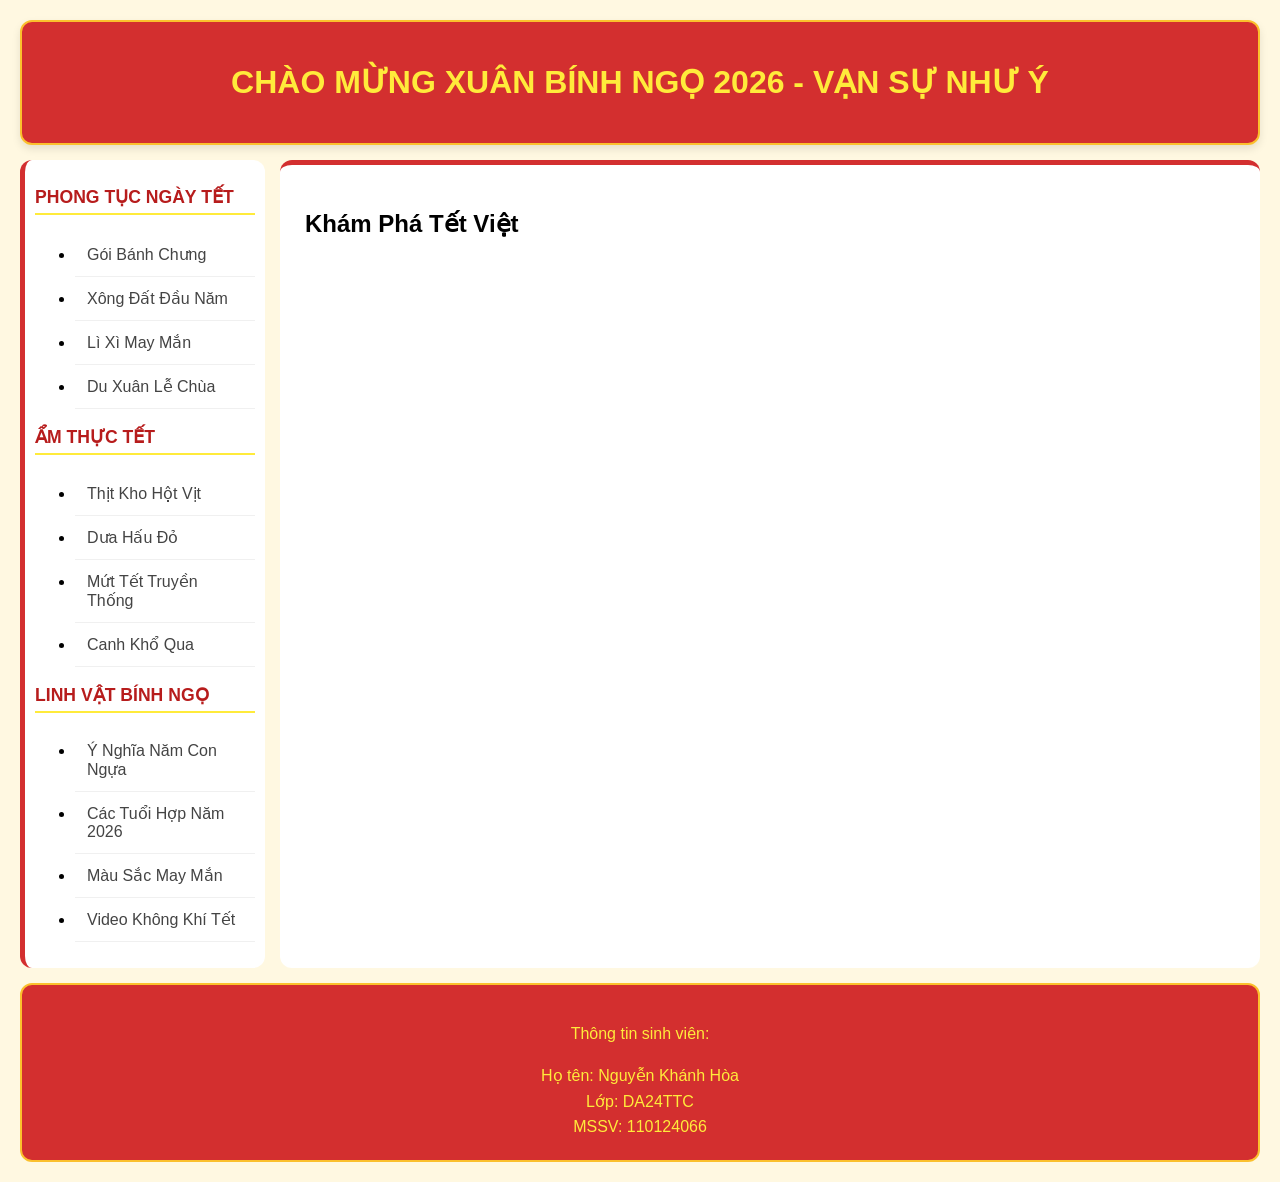
==== index.html @ 3589a804 "Update index.html" ====
<!DOCTYPE html>
<html lang="vi">
<head>
    <meta charset="utf-8">
    <title>Chào Xuân Bính Ngọ 2026</title>
    <link rel="stylesheet" href="style.css">
</head>
<body>
    <div class="Tieude">
        <h1>CHÀO MỪNG XUÂN BÍNH NGỌ 2026 - VẠN SỰ NHƯ Ý</h1>
    </div>
        
    <div class="Khung">
        <div class="Menubentrai">
            <h3>PHONG TỤC NGÀY TẾT</h3>
            <ul>
                <li><a href="goibanh.html" target="nd">Gói Bánh Chưng</a></li>
                <li><a href="xongdat.html" target="nd">Xông Đất Đầu Năm</a></li>
                <li><a href="lixi.html" target="nd">Lì Xì May Mắn</a></li>
                <li><a href="duxuan.html" target="nd">Du Xuân Lễ Chùa</a></li>
            </ul>

            <h3>ẨM THỰC TẾT</h3>
            <ul>
                <li><a href="thitkho.html" target="nd">Thịt Kho Hột Vịt</a></li>
                <li><a href="duahau.html" target="nd">Dưa Hấu Đỏ</a></li>
                <li><a href="muttet.html" target="nd">Mứt Tết Truyền Thống</a></li>
                <li><a href="canhkhoqua.html" target="nd">Canh Khổ Qua</a></li>
            </ul>

            <h3>LINH VẬT BÍNH NGỌ</h3>
            <ul>
                <li><a href="ynghia.html" target="nd">Ý Nghĩa Năm Con Ngựa</a></li>
                <li><a href="tuoihop.html" target="nd">Các Tuổi Hợp Năm 2026</a></li>
                <li><a href="mausac.html" target="nd">Màu Sắc May Mắn</a></li>
                <li><a href="video.html" target="nd">Video Không Khí Tết</a></li>
            </ul>
        </div>

        <div class="Noidung">
            <h2>Khám Phá Tết Việt</h2>
            <iframe name="nd" src="about:blank" style="width: 100%; height: 500px; border: none;"></iframe>
        </div>
    </div>
    
    <footer>
        <p>Thông tin sinh viên:</p>
        Họ tên: Nguyễn Khánh Hòa <br>
        Lớp: DA24TTC <br>
        MSSV: 110124066
    </footer>
</body>
</html>
---- style.css ----
body {
    /* Đổi sang màu vàng nhạt hoặc kem để làm nổi bật màu đỏ */
    background-color: #fff8e1; 
    font-family: 'Segoe UI', Arial, sans-serif;
    margin: 0;
    padding: 20px;
}

.Tieude {
    /* Màu đỏ truyền thống cho tiêu đề */
    background-color: #d32f2f;
    padding: 20px;
    text-align: center;
    border-radius: 12px;
    margin-bottom: 15px;
    /* Chữ màu vàng kim */
    color: #ffeb3b;
    box-shadow: 0 4px 8px rgba(0,0,0,0.1);
    border: 2px solid #fbc02d;
}

.Khung {
    display: flex;
    gap: 15px;
}

.Menubentrai {
    width: 220px;
    background-color: white;
    padding: 10px;
    border-radius: 12px;
    min-height: 300px;
    border-left: 5px solid #d32f2f;
}

.Menubentrai h3 {
    color: #b71c1c;
    font-size: 1.1rem;
    border-bottom: 2px solid #ffeb3b;
    padding-bottom: 5px;
}

.Menubentrai a {
    display: block;
    padding: 12px;
    text-decoration: none;
    color: #444;
    border-bottom: 1px solid #f0f0f0;
    transition: 0.3s;
}

.Menubentrai a:hover {
    background-color: #ffebee;
    color: #d32f2f;
    border-radius: 8px;
    padding-left: 20px;
}

.Noidung {
    flex: 1;
    background-color: white;
    padding: 25px;
    border-radius: 12px;
    min-height: 300px;
    border-top: 5px solid #d32f2f;
}

.Noidung iframe {
    width: 100%;
    height: 600px;
    border: 1px solid #eee;
    border-radius: 8px;
    margin-top: 10px;
}

footer {
    background-color: #d32f2f; 
    color: #ffeb3b; 
    padding: 20px;
    text-align: center;
    border-radius: 12px;
    margin-top: 15px;
     border: 2px solid #fbc02d;
    line-height: 1.6;
}
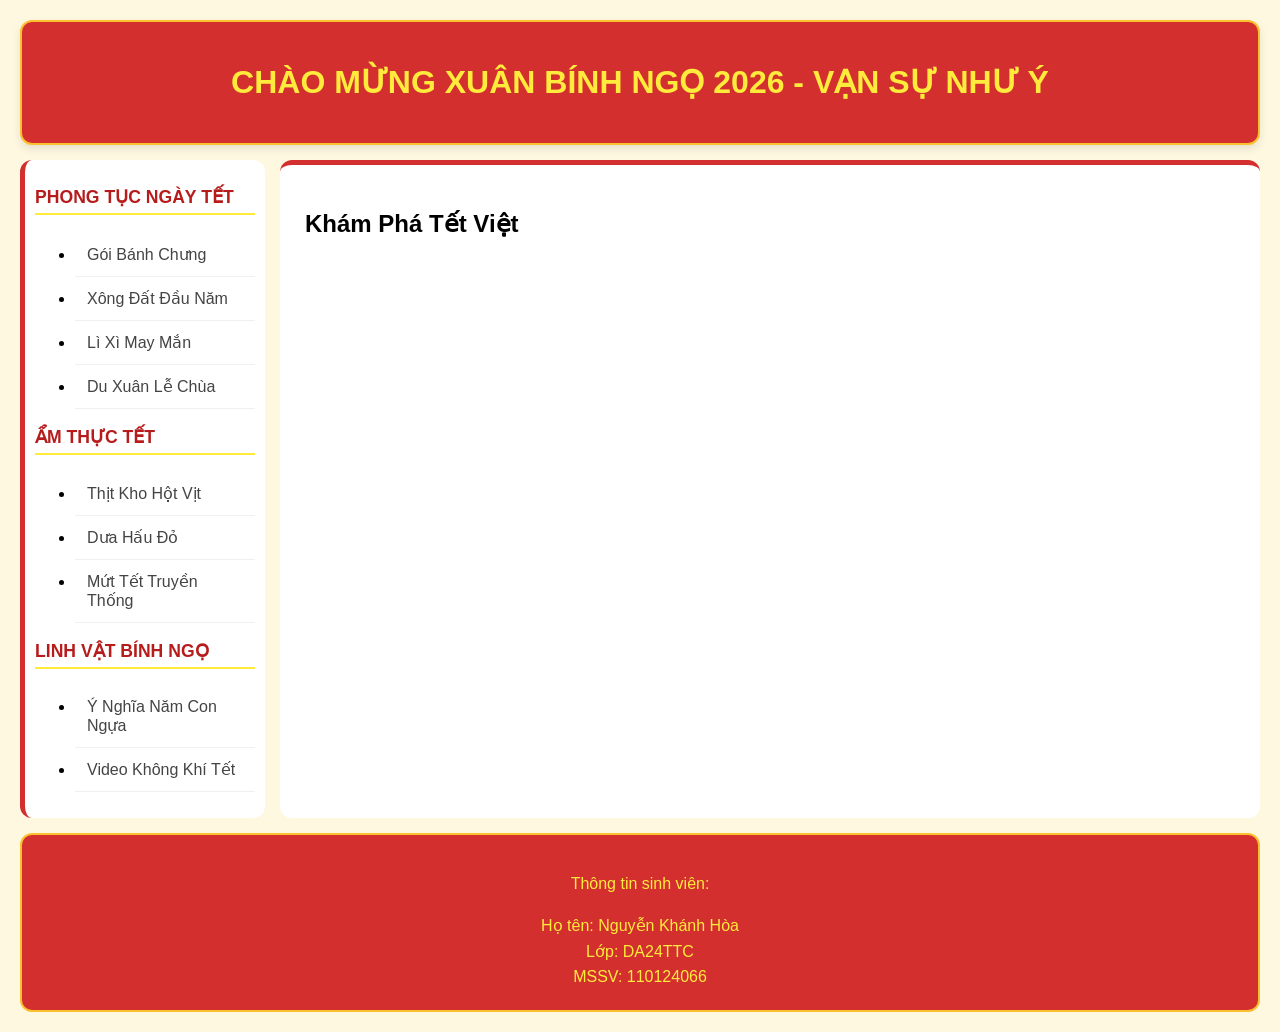
==== commit 02f3ef54: "Update index.html" ====
--- a/index.html
+++ b/index.html
@@ -25,14 +25,11 @@
                 <li><a href="thitkho.html" target="nd">Thịt Kho Hột Vịt</a></li>
                 <li><a href="duahau.html" target="nd">Dưa Hấu Đỏ</a></li>
                 <li><a href="muttet.html" target="nd">Mứt Tết Truyền Thống</a></li>
-                <li><a href="canhkhoqua.html" target="nd">Canh Khổ Qua</a></li>
             </ul>
 
             <h3>LINH VẬT BÍNH NGỌ</h3>
             <ul>
                 <li><a href="ynghia.html" target="nd">Ý Nghĩa Năm Con Ngựa</a></li>
-                <li><a href="tuoihop.html" target="nd">Các Tuổi Hợp Năm 2026</a></li>
-                <li><a href="mausac.html" target="nd">Màu Sắc May Mắn</a></li>
                 <li><a href="video.html" target="nd">Video Không Khí Tết</a></li>
             </ul>
         </div>
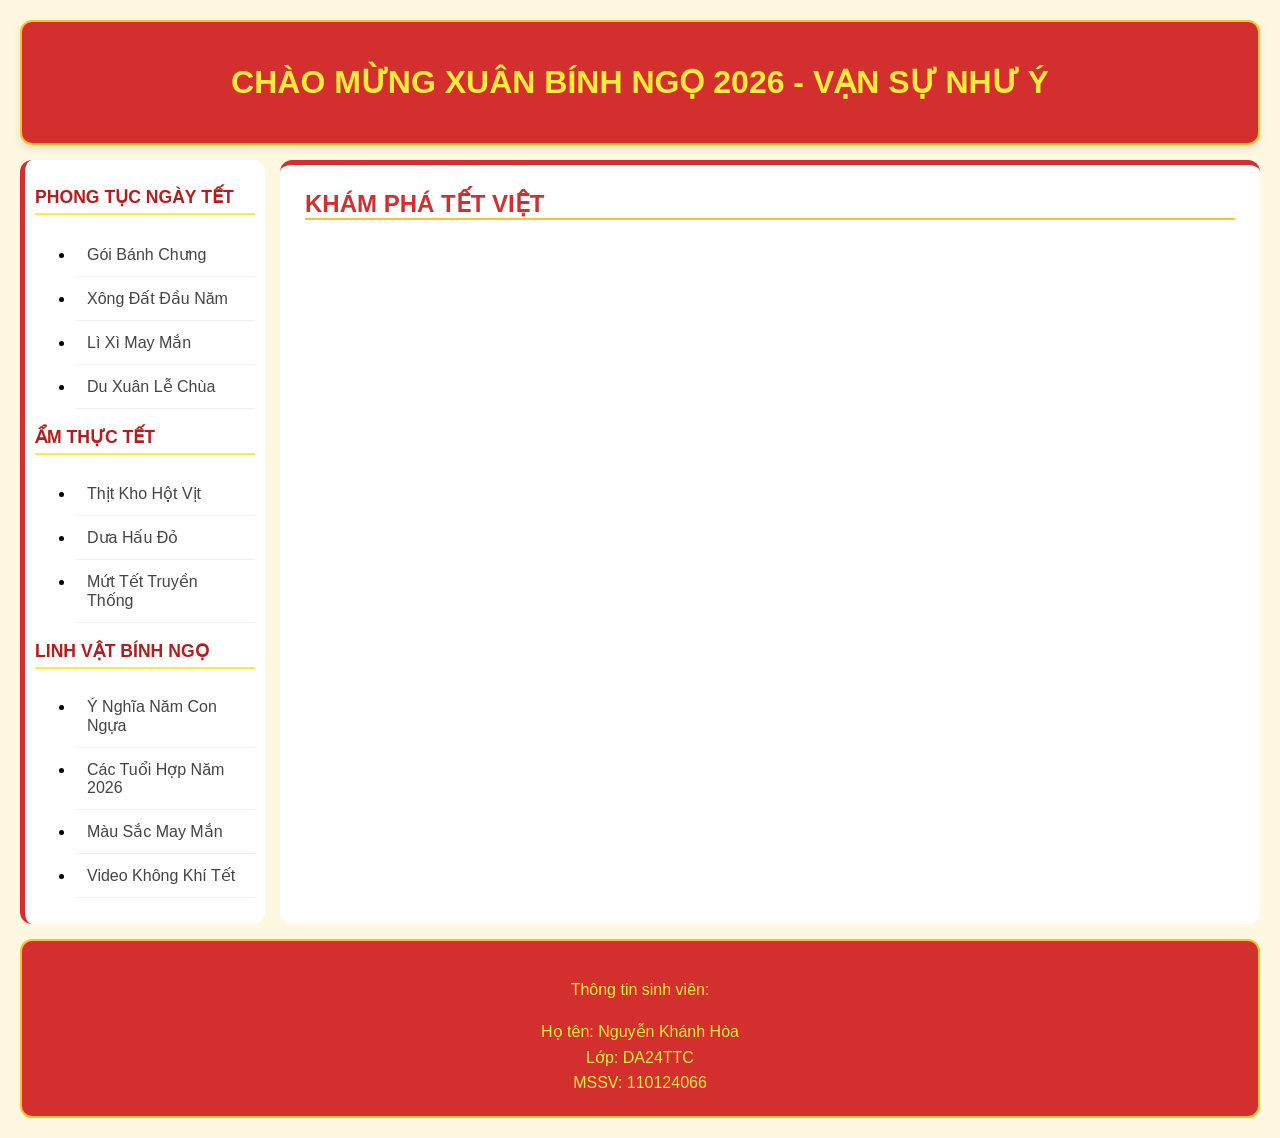
==== commit e07f08ed: "Update index.html" ====
--- a/index.html
+++ b/index.html
@@ -30,13 +30,15 @@
             <h3>LINH VẬT BÍNH NGỌ</h3>
             <ul>
                 <li><a href="ynghia.html" target="nd">Ý Nghĩa Năm Con Ngựa</a></li>
+                <li><a href="tuoihop.html" target="nd">Các Tuổi Hợp Năm 2026</a></li>
+                <li><a href="mausac.html" target="nd">Màu Sắc May Mắn</a></li>
                 <li><a href="video.html" target="nd">Video Không Khí Tết</a></li>
             </ul>
         </div>
 
         <div class="Noidung">
-            <h2>Khám Phá Tết Việt</h2>
-            <iframe name="nd" src="about:blank" style="width: 100%; height: 500px; border: none;"></iframe>
+            <h2 style="margin-top: 0.5px; color: #d32f2f; border-bottom: 2px solid #fbc02d;">KHÁM PHÁ TẾT VIỆT</h2>
+            <iframe name="nd" src="about:blank" style="margin-top: -20px; width: 100%; height: 90%; border: none;"></iframe>
         </div>
     </div>
     
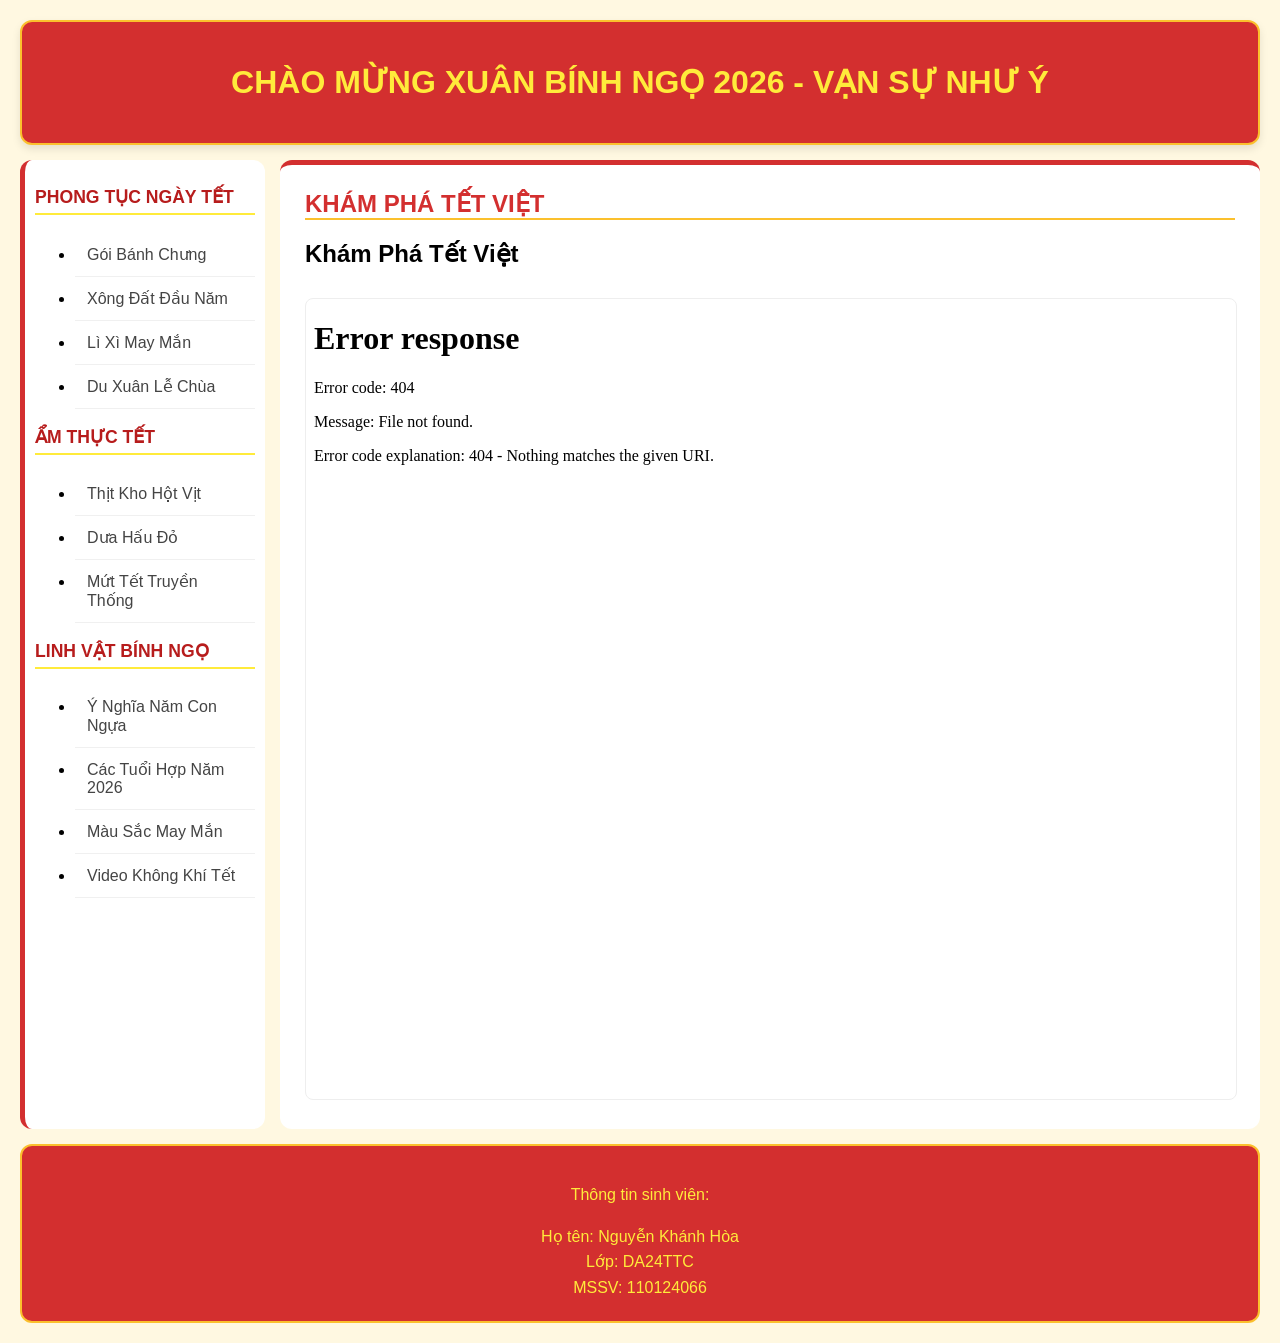
==== commit 7b3748f2: "Update index.html" ====
--- a/index.html
+++ b/index.html
@@ -38,7 +38,10 @@
 
         <div class="Noidung">
             <h2 style="margin-top: 0.5px; color: #d32f2f; border-bottom: 2px solid #fbc02d;">KHÁM PHÁ TẾT VIỆT</h2>
-            <iframe name="nd" src="about:blank" style="margin-top: -20px; width: 100%; height: 90%; border: none;"></iframe>
+            <div class="NoiDung">
+    <h2>Khám Phá Tết Việt</h2>
+    <iframe name="nd" src="khongkhitet.html"></iframe>
+</div>
         </div>
     </div>
     
--- a/style.css
+++ b/style.css
@@ -1,5 +1,4 @@
 body {
-    /* Đổi sang màu vàng nhạt hoặc kem để làm nổi bật màu đỏ */
     background-color: #fff8e1; 
     font-family: 'Segoe UI', Arial, sans-serif;
     margin: 0;
@@ -7,13 +6,11 @@
 }
 
 .Tieude {
-    /* Màu đỏ truyền thống cho tiêu đề */
     background-color: #d32f2f;
     padding: 20px;
     text-align: center;
     border-radius: 12px;
     margin-bottom: 15px;
-    /* Chữ màu vàng kim */
     color: #ffeb3b;
     box-shadow: 0 4px 8px rgba(0,0,0,0.1);
     border: 2px solid #fbc02d;
@@ -67,7 +64,7 @@
 
 .Noidung iframe {
     width: 100%;
-    height: 600px;
+    height: 800px;
     border: 1px solid #eee;
     border-radius: 8px;
     margin-top: 10px;
@@ -82,4 +79,4 @@
     margin-top: 15px;
      border: 2px solid #fbc02d;
     line-height: 1.6;
-}+}
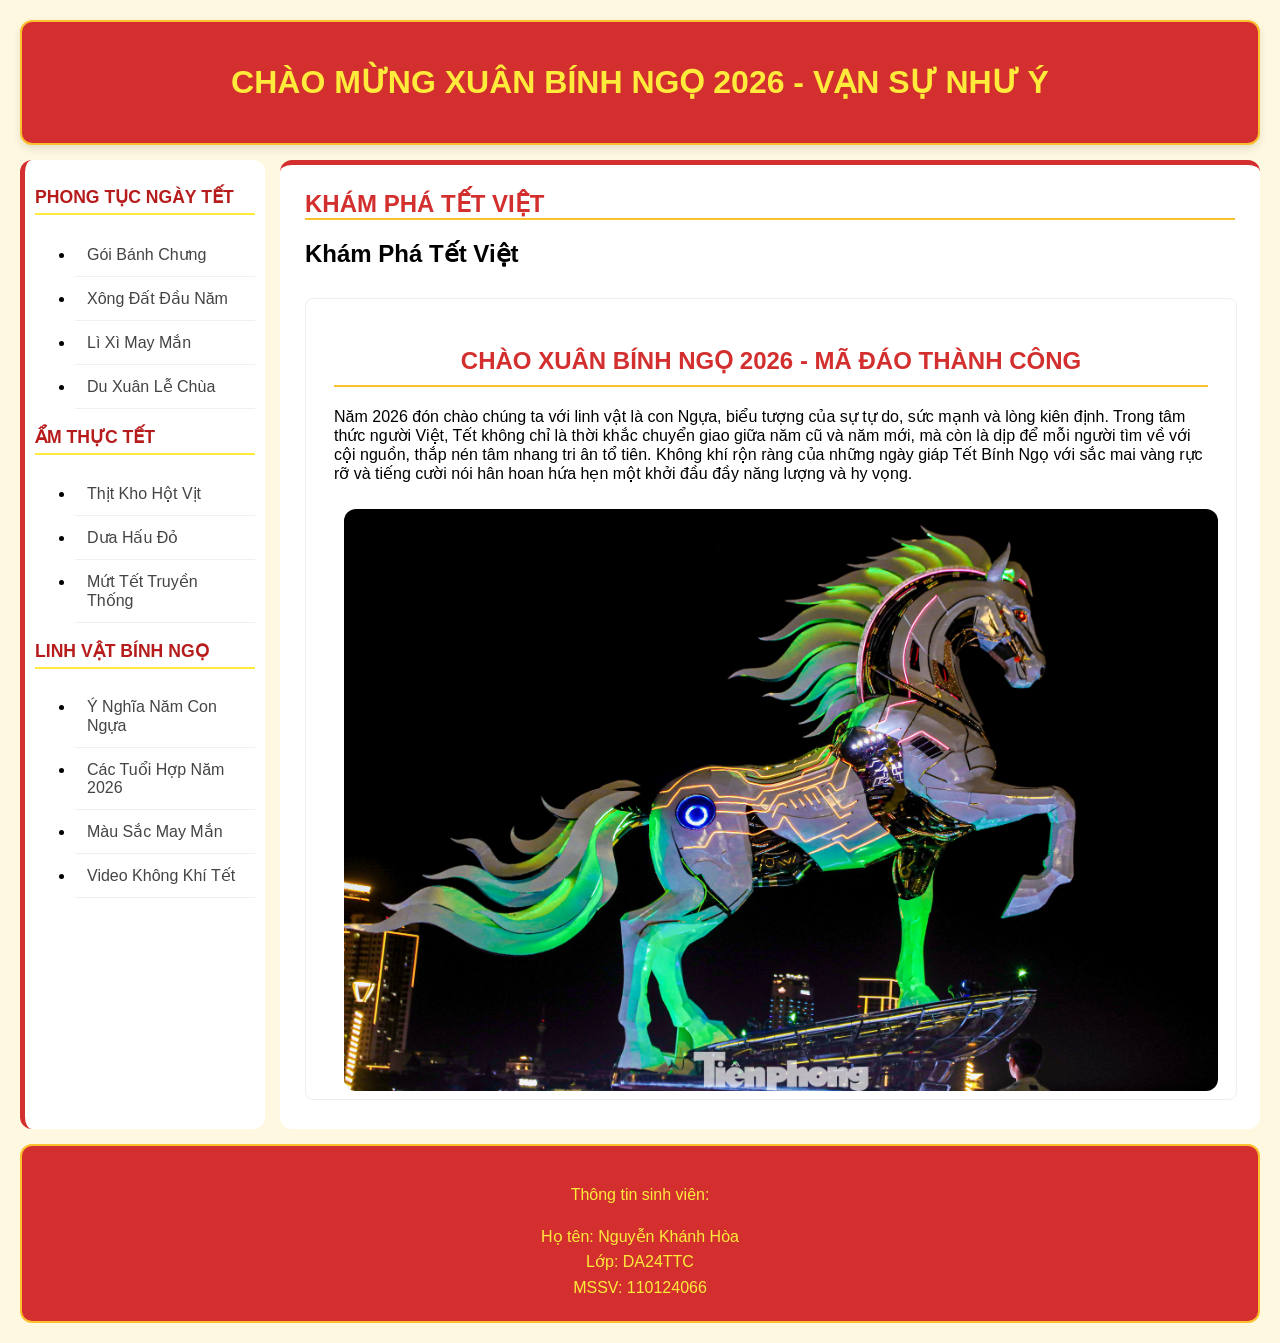
==== commit ad303b85: "Update iframe source in index.html" ====
--- a/index.html
+++ b/index.html
@@ -39,9 +39,9 @@
         <div class="Noidung">
             <h2 style="margin-top: 0.5px; color: #d32f2f; border-bottom: 2px solid #fbc02d;">KHÁM PHÁ TẾT VIỆT</h2>
             <div class="NoiDung">
-    <h2>Khám Phá Tết Việt</h2>
-    <iframe name="nd" src="khongkhitet.html"></iframe>
-</div>
+                <h2>Khám Phá Tết Việt</h2>
+                <iframe name="nd" src="gioithieu.html"></iframe>
+            </div>
         </div>
     </div>
     
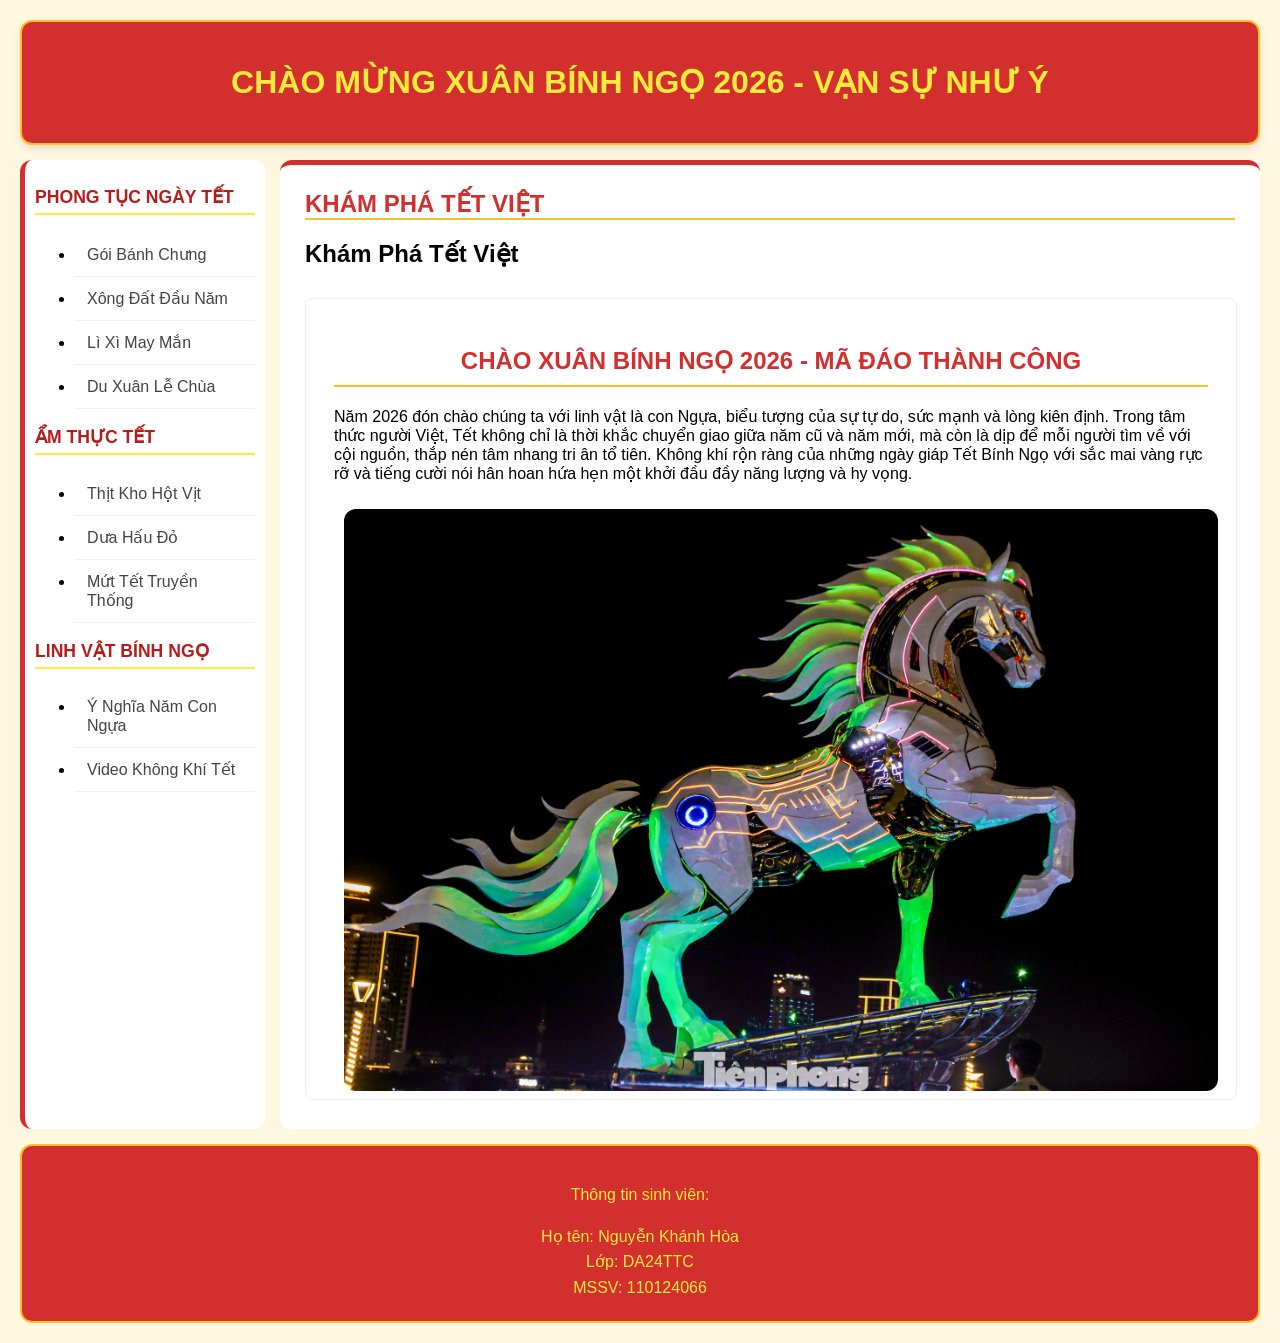
==== commit 332cd36d: "Update index.html" ====
--- a/index.html
+++ b/index.html
@@ -30,8 +30,6 @@
             <h3>LINH VẬT BÍNH NGỌ</h3>
             <ul>
                 <li><a href="ynghia.html" target="nd">Ý Nghĩa Năm Con Ngựa</a></li>
-                <li><a href="tuoihop.html" target="nd">Các Tuổi Hợp Năm 2026</a></li>
-                <li><a href="mausac.html" target="nd">Màu Sắc May Mắn</a></li>
                 <li><a href="video.html" target="nd">Video Không Khí Tết</a></li>
             </ul>
         </div>
@@ -40,7 +38,7 @@
             <h2 style="margin-top: 0.5px; color: #d32f2f; border-bottom: 2px solid #fbc02d;">KHÁM PHÁ TẾT VIỆT</h2>
             <div class="NoiDung">
                 <h2>Khám Phá Tết Việt</h2>
-                <iframe name="nd" src="gioithieu.html"></iframe>
+                <iframe name="nd" src="trangdau.html"></iframe>
             </div>
         </div>
     </div>
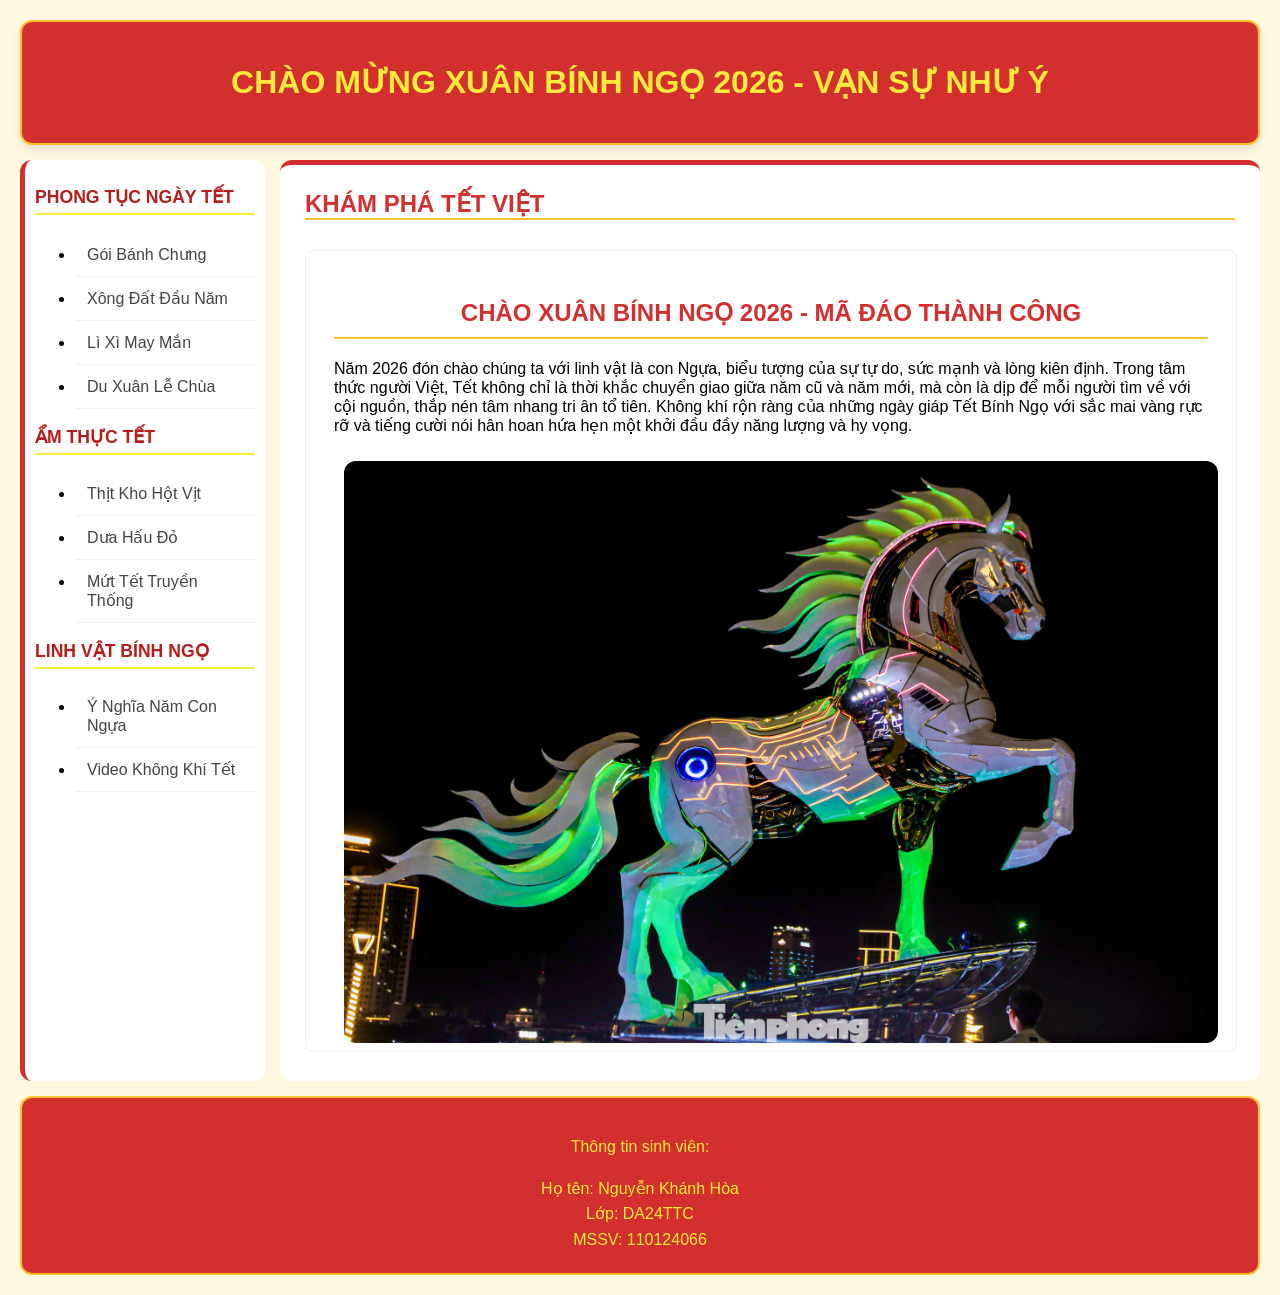
==== commit a80084fe: "Update index.html" ====
--- a/index.html
+++ b/index.html
@@ -37,7 +37,6 @@
         <div class="Noidung">
             <h2 style="margin-top: 0.5px; color: #d32f2f; border-bottom: 2px solid #fbc02d;">KHÁM PHÁ TẾT VIỆT</h2>
             <div class="NoiDung">
-                <h2>Khám Phá Tết Việt</h2>
                 <iframe name="nd" src="trangdau.html"></iframe>
             </div>
         </div>
